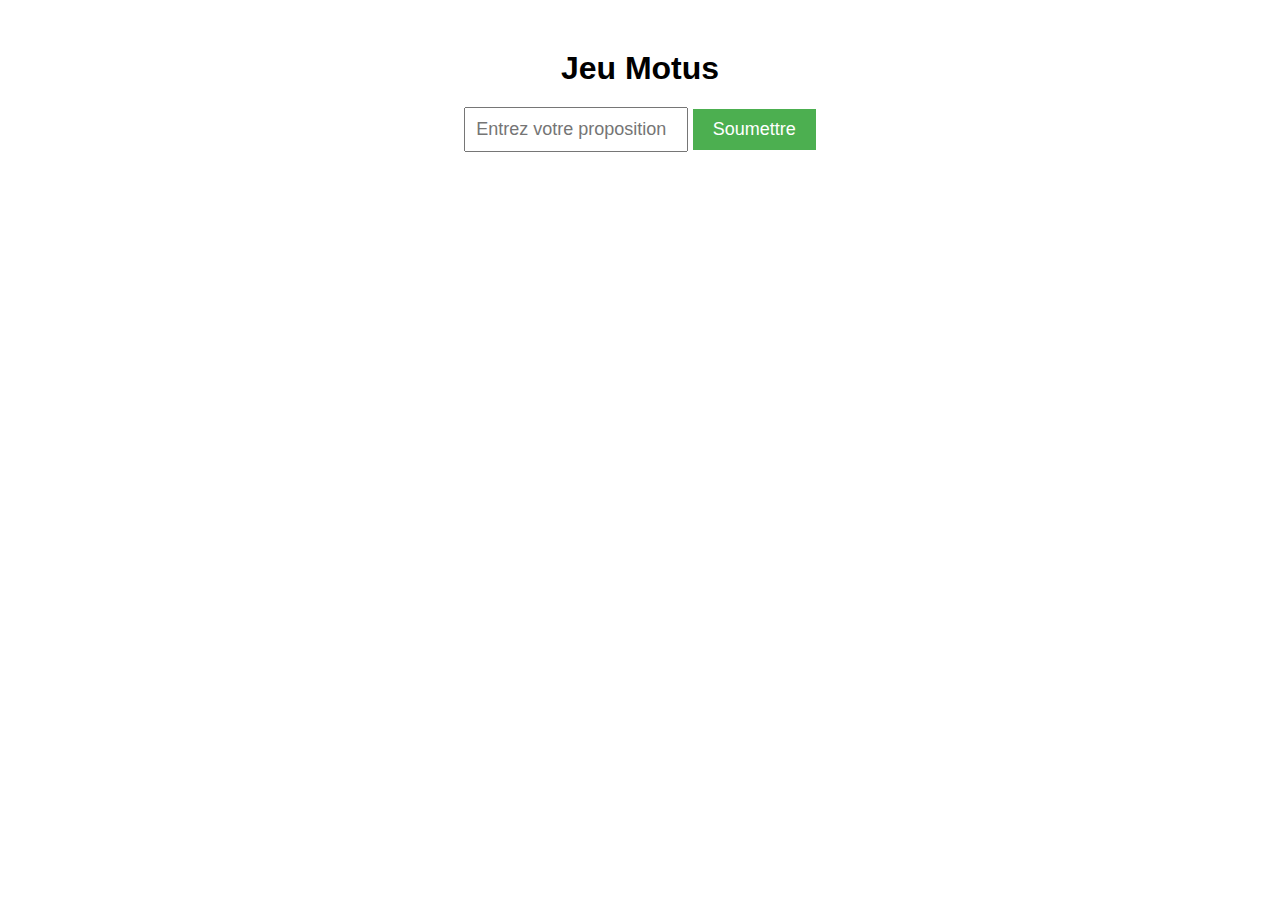
==== index.html @ ac7e90a4 "Add files via upload" ====
<!DOCTYPE html>
<html>
<head>
  <meta charset="UTF-8">
  <title>Jeu Motus</title>
  <link rel="stylesheet" type="text/css" href="style.css">
</head>
<body>
  <div id="game-container">
    <h1>Jeu Motus</h1>
    <div id="guess-container">
      <input type="text" id="guess-input" maxlength="5" placeholder="Entrez votre proposition">
      <button id="submit-button">Soumettre</button>
    </div>
    <div id="clue-container">
      <p id="clue"></p>
    </div>
    <div id="result-container">
      <p id="result"></p>
    </div>
  </div>

  <script src="script.js"></script>
</body>
</html>
---- style.css ----
/* Réinitialisation des styles par défaut */
body, h1, p, input, button {
    margin: 0;
    padding: 0;
    font-family: Arial, sans-serif;
  }
  
  /* Styles généraux */
  #game-container {
    max-width: 400px;
    margin: 50px auto;
    text-align: center;
  }
  
  h1 {
    margin-bottom: 20px;
  }
  
  #guess-container {
    margin-bottom: 20px;
  }
  
  #guess-input {
    padding: 10px;
    font-size: 18px;
    width: 200px;
  }
  
  #submit-button {
    padding: 10px 20px;
    font-size: 18px;
    background-color: #4CAF50;
    color: white;
    border: none;
    cursor: pointer;
  }
  
  #clue-container {
    margin-bottom: 20px;
  }
  
  #clue {
    font-size: 18px;
  }
  
  #result-container {
    font-size: 20px;
    font-weight: bold;
  }
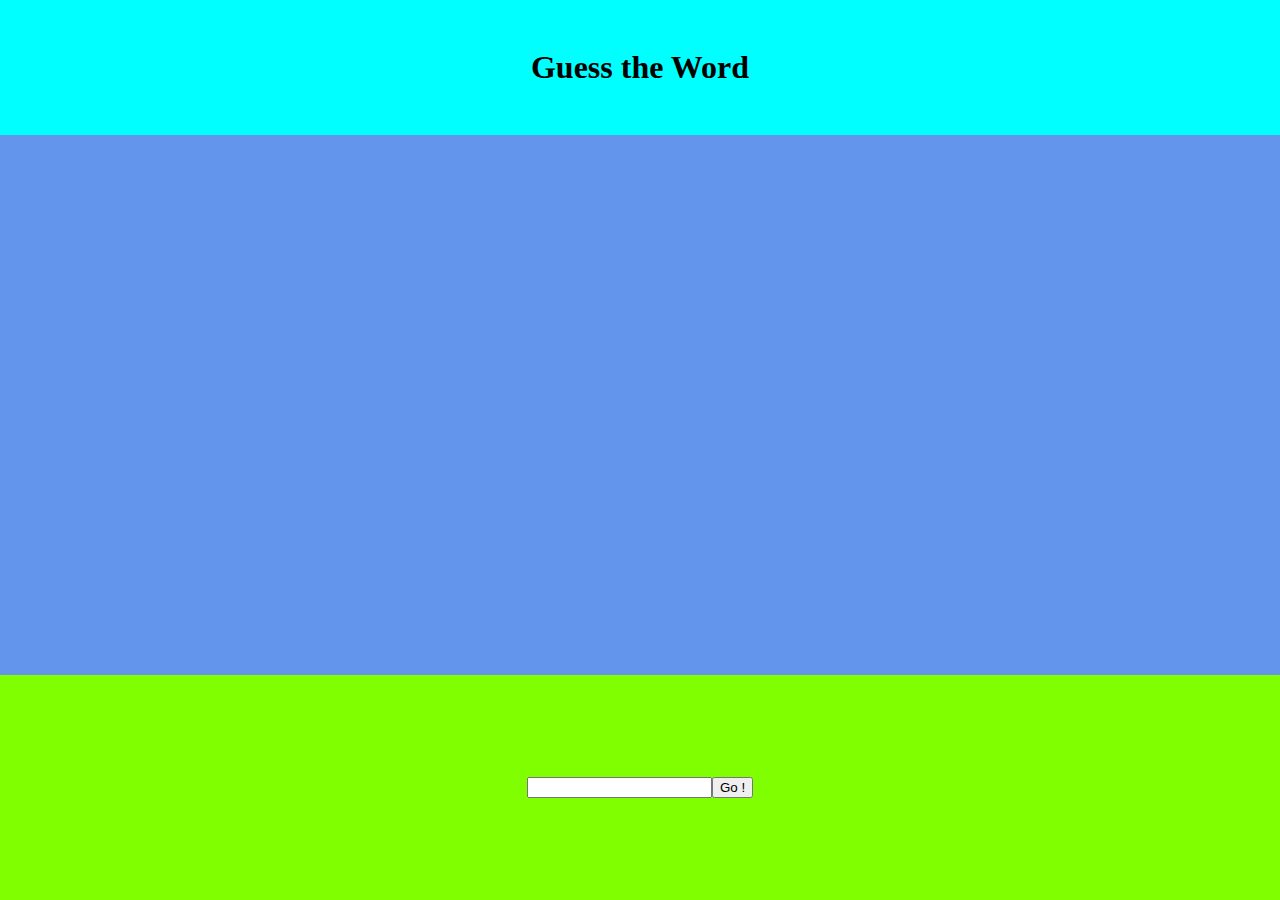
==== commit 81ddbd37: "code html css" ====
--- a/index.html
+++ b/index.html
@@ -1,25 +1,31 @@
 <!DOCTYPE html>
-<html>
+<html lang="en">
 <head>
-  <meta charset="UTF-8">
-  <title>Jeu Motus</title>
-  <link rel="stylesheet" type="text/css" href="style.css">
+    <meta charset="UTF-8">
+    <meta http-equiv="X-UA-Compatible" content="IE=edge">
+    <meta name="viewport" content="width=device-width, initial-scale=1.0">
+    <title>Jeu</title>
+    <link rel="stylesheet" href="styles.css">
+
+
 </head>
 <body>
-  <div id="game-container">
-    <h1>Jeu Motus</h1>
-    <div id="guess-container">
-      <input type="text" id="guess-input" maxlength="5" placeholder="Entrez votre proposition">
-      <button id="submit-button">Soumettre</button>
-    </div>
-    <div id="clue-container">
-      <p id="clue"></p>
-    </div>
-    <div id="result-container">
-      <p id="result"></p>
-    </div>
-  </div>
 
-  <script src="script.js"></script>
+
+
+<div id="title">
+    <h1>Guess the Word</h1>
+</div>
+
+<div id="game"></div>
+
+<div class="answer">
+    <input type="text" type="text" name="réponse">
+    <input type="submit" value="Go !">
+</div>
+
+<script src="script.js"></script>
+    
+
 </body>
-</html>
+</html>--- a/styles.css
+++ b/styles.css
@@ -0,0 +1,32 @@
+html, body{
+    margin: 0;
+    height: 100%;
+}
+
+#title{
+    height: 15%;
+    color: black;
+    display: flex;
+    justify-content: center;
+    align-items: center;
+    background-color: aqua;
+}
+
+#game{
+    height: 60%;
+    background-color: cornflowerblue;
+    display: flex;
+}
+
+.answer{
+    height: 25%;
+    background-color: chartreuse;
+    display: flex;
+    align-items: center;
+    justify-content: center;
+}
+
+
+
+
+
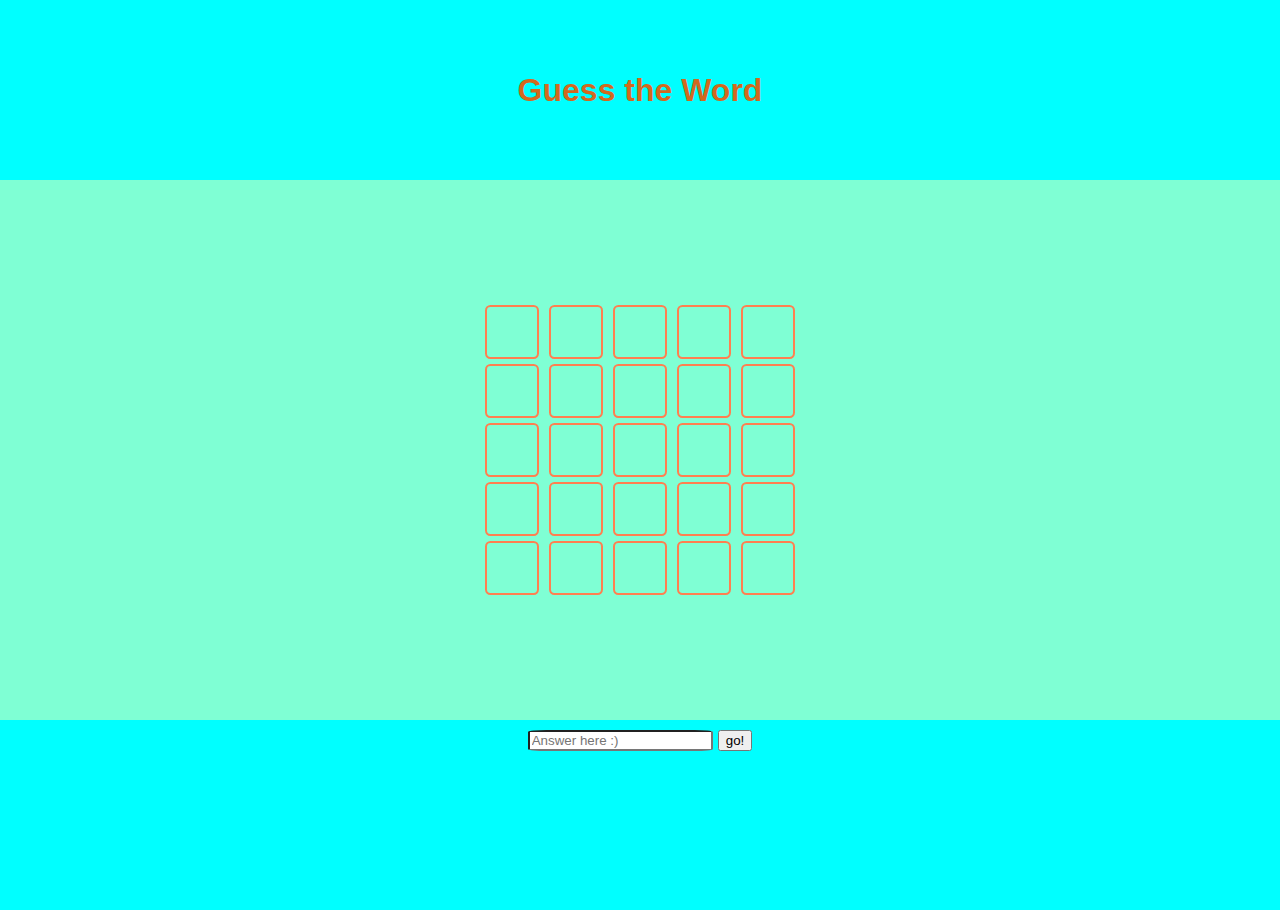
==== commit 2a9b7f35: "code" ====
--- a/index.html
+++ b/index.html
@@ -4,28 +4,58 @@
     <meta charset="UTF-8">
     <meta http-equiv="X-UA-Compatible" content="IE=edge">
     <meta name="viewport" content="width=device-width, initial-scale=1.0">
-    <title>Jeu</title>
+    <title>Document</title>
     <link rel="stylesheet" href="styles.css">
-
-
 </head>
 <body>
+    
+    <h1>Guess the Word</h1>
 
-
-
-<div id="title">
-    <h1>Guess the Word</h1>
-</div>
-
-<div id="game"></div>
-
-<div class="answer">
-    <input type="text" type="text" name="réponse">
-    <input type="submit" value="Go !">
-</div>
+    <main class="container">
+        <div class="tableau">
+            <div class="row">
+                <div class="case good almost"></div>
+                <div class="case good almost"></div>
+                <div class="case good almost"></div>
+                <div class="case good almost"></div>
+                <div class="case good almost"></div>
+            </div>
+            <div class="row">
+                <div class="case good almost"></div>
+                <div class="case good almost"></div>
+                <div class="case good almost"></div>
+                <div class="case good almost"></div>
+                <div class="case good almost"></div>
+            </div>
+            <div class="row">
+                <div class="case good almost"></div>
+                <div class="case good almost"></div>
+                <div class="case good almost"></div>
+                <div class="case good almost"></div>
+                <div class="case good almost"></div>
+            </div>
+            <div class="row">
+                <div class="case good almost"></div>
+                <div class="case good almost"></div>
+                <div class="case good almost"></div>
+                <div class="case good almost"></div>
+                <div class="case good almost"></div>
+            </div>
+            <div class="row">
+                <div class="case good almost"></div>
+                <div class="case good almost"></div>
+                <div class="case good almost"></div>
+                <div class="case good almost"></div>
+                <div class="case good almost"></div>
+            </div>
+        </div>
+    </main>
+    <div class= "answer">
+        <input type="text" name="" id="reponse" required maxlength="5" placeholder="Answer here :)">
+        <input type="submit" value= "go!" name="go!" id="go">
+    </div>
 
 <script src="script.js"></script>
-    
 
 </body>
 </html>--- a/styles.css
+++ b/styles.css
@@ -1,31 +1,66 @@
 html, body{
     margin: 0;
     height: 100%;
+    font-family: 'Trebuchet MS', 'Lucida Sans Unicode', 'Lucida Grande', 'Lucida Sans', Arial, sans-serif;   
 }
 
-#title{
-    height: 15%;
-    color: black;
+h1{
+    color: chocolate;  
     display: flex;
+    align-items: center;
     justify-content: center;
-    align-items: center;
+    margin: 0;
+    height: 20%;
     background-color: aqua;
 }
 
-#game{
+.container{
+    display: grid;
+    grid-template-columns: repeat(3, 1fr);
     height: 60%;
-    background-color: cornflowerblue;
-    display: flex;
+    background-color: aquamarine;
 }
 
-.answer{
-    height: 25%;
-    background-color: chartreuse;
+.tableau{
+    grid-column: 2;
     display: flex;
     align-items: center;
     justify-content: center;
 }
 
+.case{
+    height: 50px;
+    width: 50px;
+    border: 2px solid coral;
+    border-radius: 10%;
+    margin: 5px;
+    text-transform: capitalize;
+    display: flex;
+    justify-content: center;
+    align-items: center;
+    font-size: 40px;
+    color: magenta;
+
+}
+
+.answer{
+    height: 20%;
+    background-color: aqua;
+    display: flex;
+    align-items: flex-start;
+    justify-content: center;
+    padding-top: 10px;
+}
+
+#reponse{
+    border-radius: 10%;
+    margin-right: 5px;
+}
+
+#go:hover{
+    cursor: pointer;
+    
+}
 
 
 
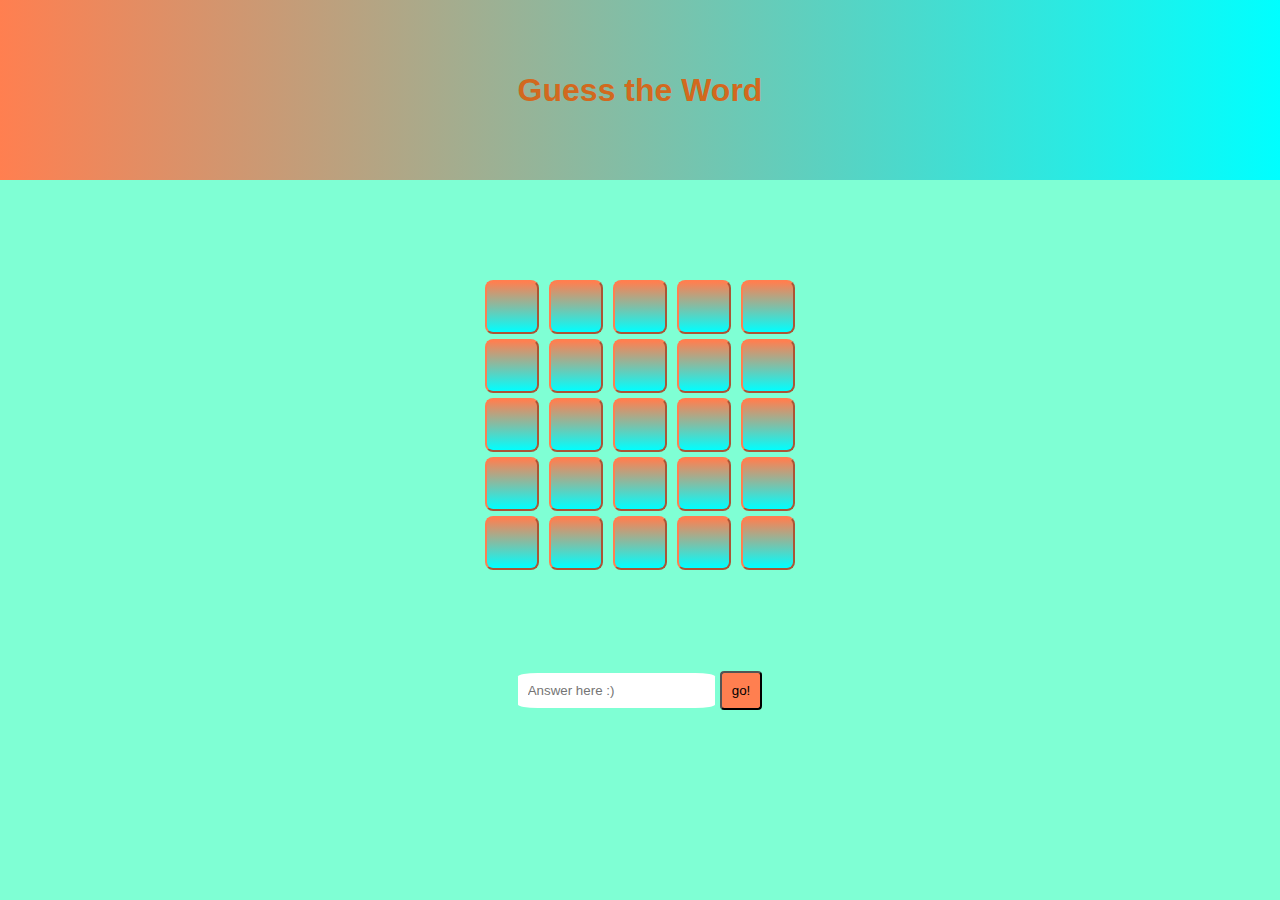
==== commit d9e1ca88: "custom color" ====
--- a/index.html
+++ b/index.html
@@ -12,6 +12,7 @@
     <h1>Guess the Word</h1>
 
     <main class="container">
+        <div class="desk"></div>
         <div class="tableau">
             <div class="row">
                 <div class="case good almost"></div>
@@ -49,11 +50,12 @@
                 <div class="case good almost"></div>
             </div>
         </div>
+        <div class= "answer">
+            <input type="text" name="" id="reponse" required maxlength="5" placeholder="Answer here :)">
+            <input type="submit" value= "go!" name="go!" id="go">
+        </div>
     </main>
-    <div class= "answer">
-        <input type="text" name="" id="reponse" required maxlength="5" placeholder="Answer here :)">
-        <input type="submit" value= "go!" name="go!" id="go">
-    </div>
+   
 
 <script src="script.js"></script>
 
--- a/styles.css
+++ b/styles.css
@@ -5,21 +5,22 @@
 }
 
 h1{
-    color: chocolate;  
+    color: chocolate; 
     display: flex;
     align-items: center;
     justify-content: center;
     margin: 0;
     height: 20%;
-    background-color: aqua;
+    background: linear-gradient(to right, coral, aqua);
 }
 
 .container{
     display: grid;
     grid-template-columns: repeat(3, 1fr);
-    height: 60%;
+    height: 80%;
     background-color: aquamarine;
 }
+
 
 .tableau{
     grid-column: 2;
@@ -32,36 +33,44 @@
     height: 50px;
     width: 50px;
     border: 2px solid coral;
-    border-radius: 10%;
+    background: linear-gradient(coral, aqua);
+    border-radius: 15%;
     margin: 5px;
     text-transform: capitalize;
     display: flex;
     justify-content: center;
     align-items: center;
     font-size: 40px;
-    color: magenta;
-
+    color: olivedrab;
+    background-color: ghostwhite;
+    border-style: outset;
 }
 
 .answer{
-    height: 20%;
-    background-color: aqua;
+    grid-column: 2;
     display: flex;
-    align-items: flex-start;
+    align-items: first baseline;
     justify-content: center;
-    padding-top: 10px;
+    margin: 0;
+    border-style: none;
 }
 
 #reponse{
+    padding: 10px;
     border-radius: 10%;
     margin-right: 5px;
-}
-
-#go:hover{
-    cursor: pointer;
+    border-style: none;
     
 }
 
+#go{
+    padding: 10px;
+    background-color: coral;
+    border-radius: 10%;
+    cursor: pointer;
+}
 
+#reponse:focus-visible{
+    outline-style: none;
+}
 
-
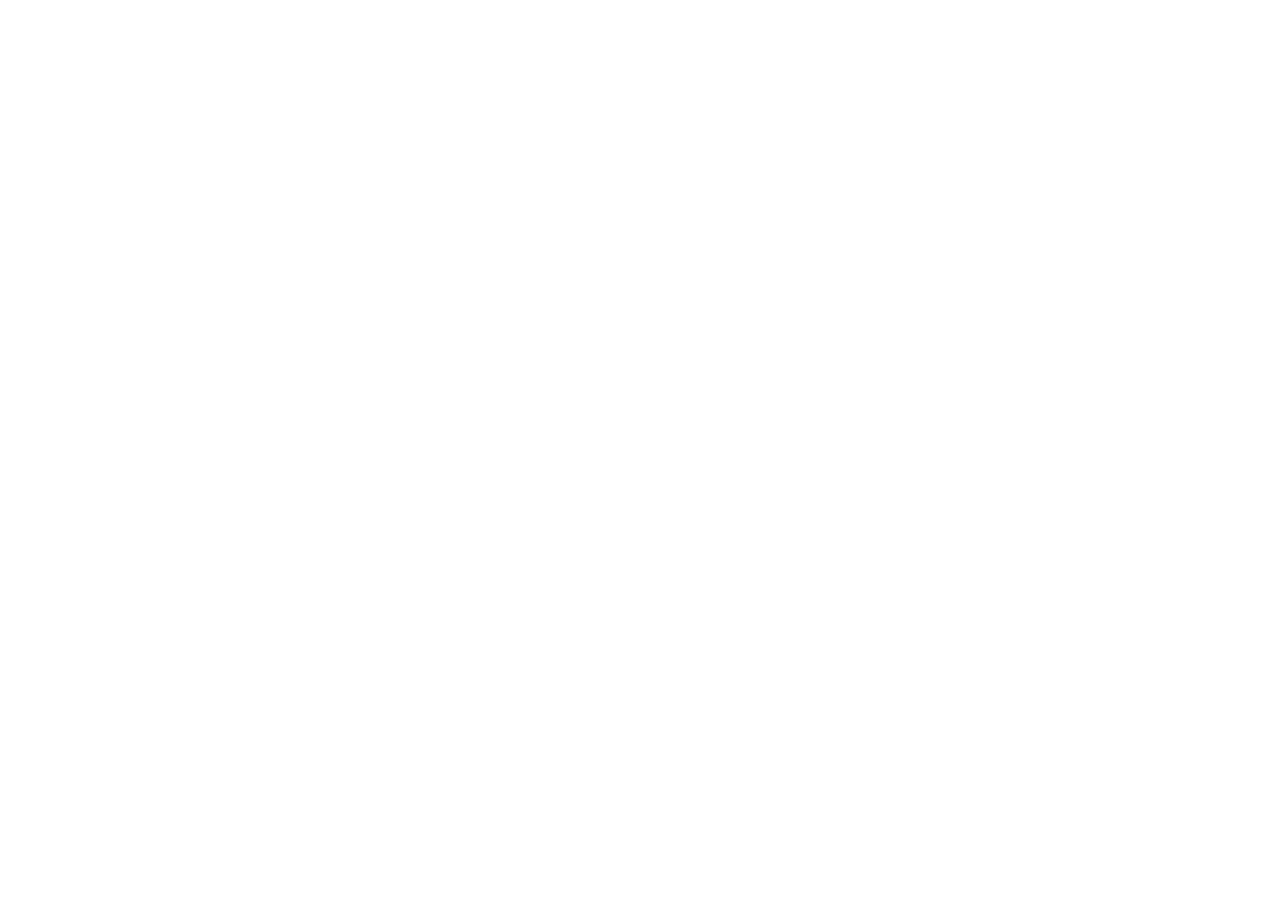
==== commit 123488eb: "moteur js" ====
--- a/index.html
+++ b/index.html
@@ -1,63 +1,15 @@
 <!DOCTYPE html>
 <html lang="en">
 <head>
-    <meta charset="UTF-8">
-    <meta http-equiv="X-UA-Compatible" content="IE=edge">
-    <meta name="viewport" content="width=device-width, initial-scale=1.0">
-    <title>Document</title>
-    <link rel="stylesheet" href="styles.css">
+  <meta charset="UTF-8">
+  <meta http-equiv="X-UA-Compatible" content="IE=edge">
+  <meta name="viewport" content="width=device-width, initial-scale=1.0">
+  <title>Wordle</title>
 </head>
 <body>
-    
-    <h1>Guess the Word</h1>
+  
+  <script>
 
-    <main class="container">
-        <div class="desk"></div>
-        <div class="tableau">
-            <div class="row">
-                <div class="case good almost"></div>
-                <div class="case good almost"></div>
-                <div class="case good almost"></div>
-                <div class="case good almost"></div>
-                <div class="case good almost"></div>
-            </div>
-            <div class="row">
-                <div class="case good almost"></div>
-                <div class="case good almost"></div>
-                <div class="case good almost"></div>
-                <div class="case good almost"></div>
-                <div class="case good almost"></div>
-            </div>
-            <div class="row">
-                <div class="case good almost"></div>
-                <div class="case good almost"></div>
-                <div class="case good almost"></div>
-                <div class="case good almost"></div>
-                <div class="case good almost"></div>
-            </div>
-            <div class="row">
-                <div class="case good almost"></div>
-                <div class="case good almost"></div>
-                <div class="case good almost"></div>
-                <div class="case good almost"></div>
-                <div class="case good almost"></div>
-            </div>
-            <div class="row">
-                <div class="case good almost"></div>
-                <div class="case good almost"></div>
-                <div class="case good almost"></div>
-                <div class="case good almost"></div>
-                <div class="case good almost"></div>
-            </div>
-        </div>
-        <div class= "answer">
-            <input type="text" name="" id="reponse" required maxlength="5" placeholder="Answer here :)">
-            <input type="submit" value= "go!" name="go!" id="go">
-        </div>
-    </main>
-   
-
-<script src="script.js"></script>
-
+  </script>
 </body>
-</html>+</html>
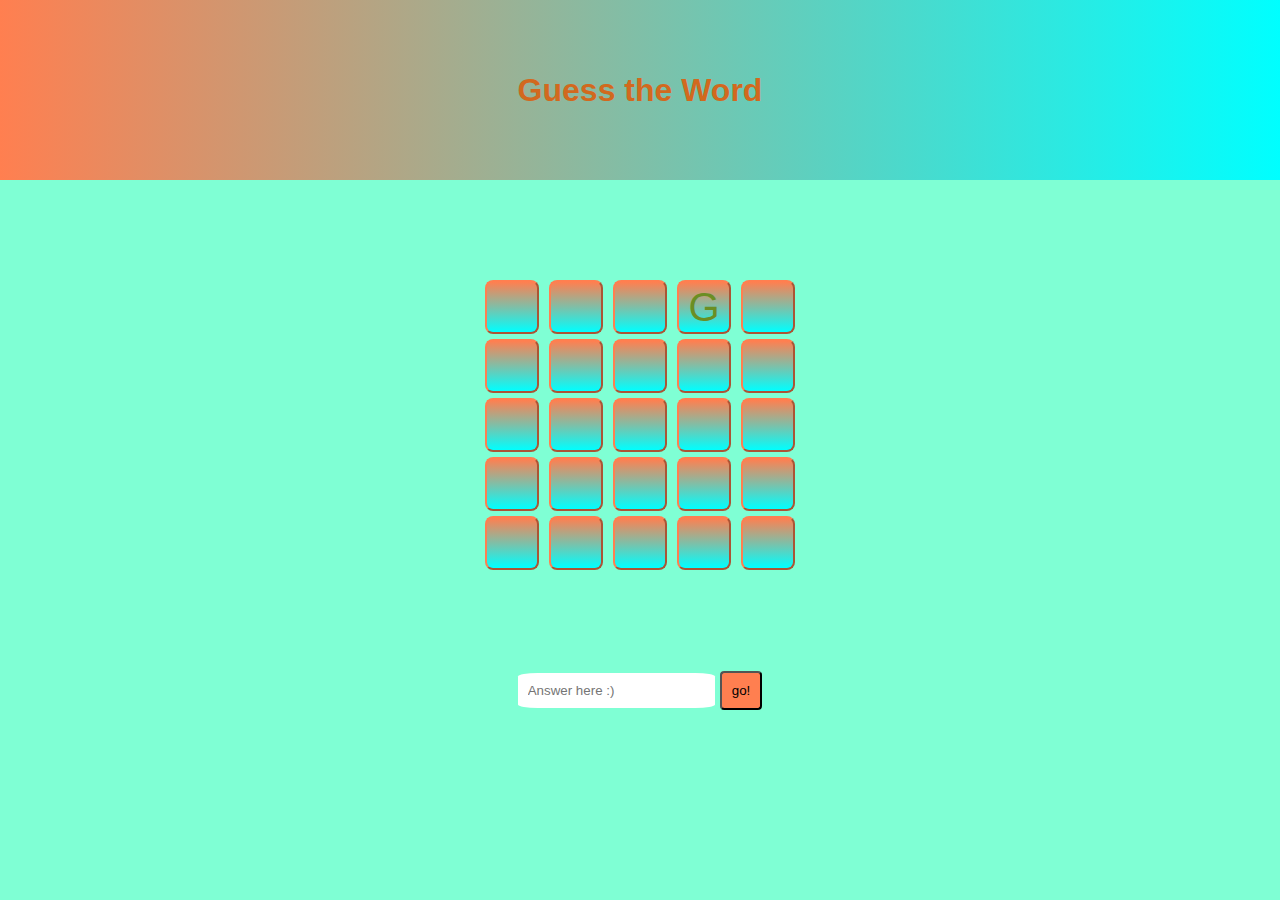
==== commit 675d9eb8: "update layout" ====
--- a/index.html
+++ b/index.html
@@ -1,15 +1,63 @@
 <!DOCTYPE html>
 <html lang="en">
 <head>
-  <meta charset="UTF-8">
-  <meta http-equiv="X-UA-Compatible" content="IE=edge">
-  <meta name="viewport" content="width=device-width, initial-scale=1.0">
-  <title>Wordle</title>
+    <meta charset="UTF-8">
+    <meta http-equiv="X-UA-Compatible" content="IE=edge">
+    <meta name="viewport" content="width=device-width, initial-scale=1.0">
+    <title>Document</title>
+    <link rel="stylesheet" href="styles.css">
 </head>
 <body>
-  
-  <script>
+    
+    <h1>Guess the Word</h1>
 
-  </script>
+    <main class="container">
+        <div class="desk"></div>
+        <div class="tableau">
+            <div class="row">
+                <div class="case good almost"></div>
+                <div class="case good almost"></div>
+                <div class="case good almost"></div>
+                <div class="case good almost"></div>
+                <div class="case good almost"></div>
+            </div>
+            <div class="row">
+                <div class="case good almost"></div>
+                <div class="case good almost"></div>
+                <div class="case good almost"></div>
+                <div class="case good almost"></div>
+                <div class="case good almost"></div>
+            </div>
+            <div class="row">
+                <div class="case good almost"></div>
+                <div class="case good almost"></div>
+                <div class="case good almost"></div>
+                <div class="case good almost"></div>
+                <div class="case good almost"></div>
+            </div>
+            <div class="row">
+                <div class="case good almost">g</div>
+                <div class="case good almost"></div>
+                <div class="case good almost"></div>
+                <div class="case good almost"></div>
+                <div class="case good almost"></div>
+            </div>
+            <div class="row">
+                <div class="case good almost"></div>
+                <div class="case good almost"></div>
+                <div class="case good almost"></div>
+                <div class="case good almost"></div>
+                <div class="case good almost"></div>
+            </div>
+        </div>
+        <div class= "answer">
+            <input type="text" name="" id="reponse" required maxlength="5" placeholder="Answer here :)">
+            <input type="submit" value= "go!" name="go!" id="go">
+        </div>
+    </main>
+   
+
+<script src="script.js"></script>
+
 </body>
-</html>
+</html>--- a/styles.css
+++ b/styles.css
@@ -0,0 +1,82 @@
+html, body{
+    margin: 0;
+    height: 100%;
+    font-family: 'Trebuchet MS', 'Lucida Sans Unicode', 'Lucida Grande', 'Lucida Sans', Arial, sans-serif;   
+}
+
+h1{
+    color: chocolate; 
+    display: flex;
+    align-items: center;
+    justify-content: center;
+    margin: 0;
+    height: 20%;
+    background: linear-gradient(to right, coral, aqua);
+}
+
+.container{
+    display: grid;
+    grid-template-columns: repeat(3, 1fr);
+    height: 80%;
+    background-color: aquamarine;
+}
+
+
+.tableau{
+    grid-column: 2;
+    display: flex;
+    align-items: center;
+    justify-content: center;
+}
+
+.case{
+    height: 50px;
+    width: 50px;
+    border: 2px solid coral;
+    background: linear-gradient(coral, aqua);
+    border-radius: 15%;
+    margin: 5px;
+    text-transform: capitalize;
+    display: flex;
+    justify-content: center;
+    align-items: center;
+    font-size: 40px;
+    color: olivedrab;
+    background-color: ghostwhite;
+    border-style: outset;
+}
+
+.answer{
+    grid-column: 2;
+    display: flex;
+    align-items: first baseline;
+    justify-content: center;
+    margin: 0;
+    border-style: none;
+}
+
+#reponse{
+    padding: 10px;
+    border-radius: 10%;
+    margin-right: 5px;
+    border-style: none;
+    
+}
+
+#go{
+    padding: 10px;
+    background-color: coral;
+    border-radius: 10%;
+    cursor: pointer;
+}
+
+#reponse:focus-visible{
+    outline-style: none;
+}
+
+@keyframes h1{
+    from(
+        
+    )
+
+}